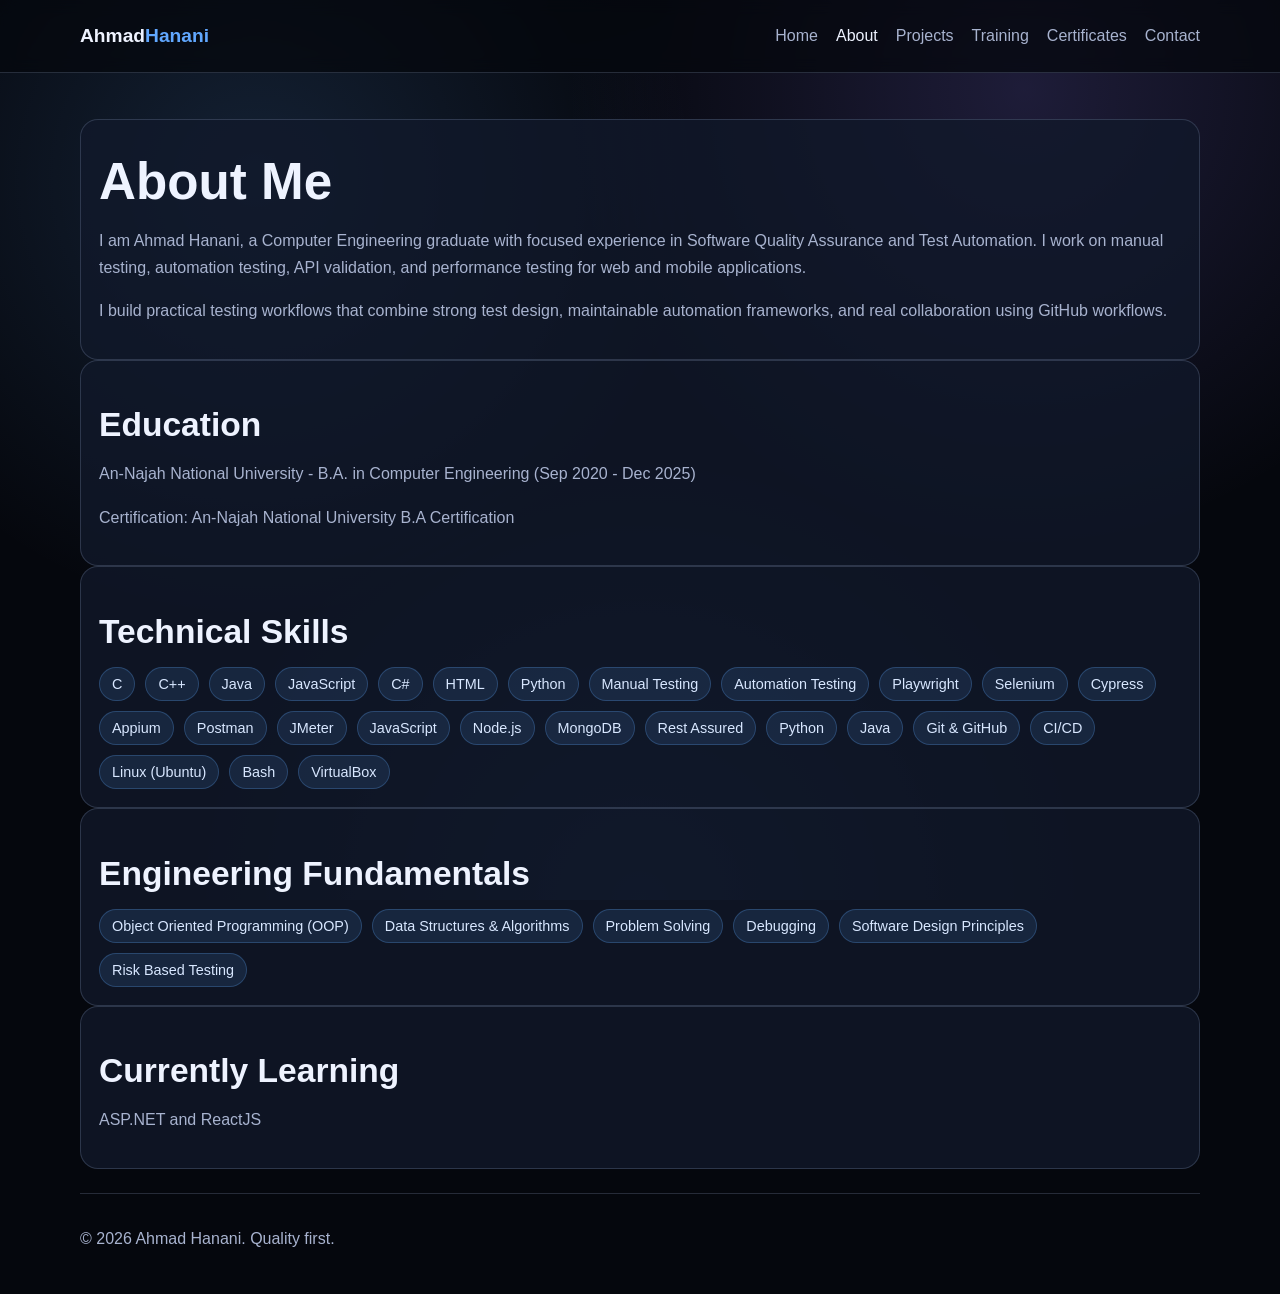
==== about.html @ b06a25ca "Fix mobile reveal and update portfolio" ====
<!DOCTYPE html>
<html lang="en">
<head>
  <meta charset="UTF-8" />
  <meta name="viewport" content="width=device-width, initial-scale=1.0" />
  <title>About | Ahmad Hanani</title>
  <link rel="stylesheet" href="style.css" />
</head>
<body>
  <div class="bg-animation" aria-hidden="true"></div>

  <header class="site-header">
    <nav class="nav container">
      <a class="logo" href="index.html">Ahmad<span>Hanani</span></a>
      <button class="menu-toggle" id="menuToggle" aria-label="Toggle navigation">Menu</button>
      <ul class="nav-links" id="navLinks">
        <li><a href="index.html">Home</a></li>
        <li><a class="active" href="about.html">About</a></li>
        <li><a href="projects.html">Projects</a></li>
        <li><a href="training.html">Training</a></li>
        <li><a href="certificates.html">Certificates</a></li>
        <li><a href="contact.html">Contact</a></li>
      </ul>
    </nav>
  </header>

  <main class="content container">
    <section class="card reveal">
      <h1>About Me</h1>
      <p class="muted">
        I am Ahmad Hanani, a Computer Engineering graduate with focused experience in Software Quality Assurance and Test Automation.
        I work on manual testing, automation testing, API validation, and performance testing for web and mobile applications.
      </p>
      <p class="muted">
        I build practical testing workflows that combine strong test design, maintainable automation frameworks, and real collaboration using GitHub workflows.
      </p>
    </section>

    <section class="card reveal">
      <h2>Education</h2>
      <p class="muted">
        An-Najah National University - B.A. in Computer Engineering (Sep 2020 - Dec 2025)
      </p>
      <p class="muted">
        Certification: An-Najah National University B.A Certification
      </p>
    </section>

    <section class="card reveal">
      <h2>Technical Skills</h2>
      <div class="tags">
        <span>C</span>
        <span>C++</span>
        <span>Java</span>
        <span>JavaScript</span>
        <span>C#</span>
        <span>HTML</span>
        <span>Python</span>
        <span>Manual Testing</span>
        <span>Automation Testing</span>
        <span>Playwright</span>
        <span>Selenium</span>
        <span>Cypress</span>
        <span>Appium</span>
        <span>Postman</span>
        <span>JMeter</span>
        <span>JavaScript</span>
        <span>Node.js</span>
        <span>MongoDB</span>
        <span>Rest Assured</span>
        <span>Python</span>
        <span>Java</span>
        <span>Git & GitHub</span>
        <span>CI/CD</span>
        <span>Linux (Ubuntu)</span>
        <span>Bash</span>
        <span>VirtualBox</span>
      </div>
    </section>

    <section class="card reveal">
      <h2>Engineering Fundamentals</h2>
      <div class="tags">
        <span>Object Oriented Programming (OOP)</span>
        <span>Data Structures & Algorithms</span>
        <span>Problem Solving</span>
        <span>Debugging</span>
        <span>Software Design Principles</span>
        <span>Risk Based Testing</span>
      </div>
    </section>

    <section class="card reveal">
      <h2>Currently Learning</h2>
      <p class="muted">
        ASP.NET and ReactJS
      </p>
    </section>
  </main>

  <footer class="footer container">
    <p>© 2026 Ahmad Hanani. Quality first.</p>
  </footer>

  <script src="script.js"></script>
</body>
</html>
---- style.css ----
:root {
  --bg: #05070d;
  --bg-soft: #0c1220;
  --card: #11192b;
  --text: #eef3ff;
  --muted: #a8b3cf;
  --primary: #61a8ff;
  --primary-2: #8f7dff;
  --border: rgba(170, 190, 230, 0.2);
}

* {
  box-sizing: border-box;
}

html {
  scroll-behavior: smooth;
}

body {
  margin: 0;
  font-family: "Segoe UI", Tahoma, Geneva, Verdana, sans-serif;
  background: var(--bg);
  color: var(--text);
  min-height: 100vh;
  overflow-x: hidden;
}

.bg-animation {
  position: fixed;
  inset: 0;
  z-index: -1;
  background:
    radial-gradient(circle at 20% 20%, rgba(97, 168, 255, 0.16), transparent 35%),
    radial-gradient(circle at 80% 10%, rgba(143, 125, 255, 0.18), transparent 35%),
    radial-gradient(circle at 50% 100%, rgba(97, 168, 255, 0.12), transparent 40%),
    #05070d;
  animation: floatBg 12s ease-in-out infinite alternate;
}

@keyframes floatBg {
  from {
    transform: translateY(0) scale(1);
  }
  to {
    transform: translateY(-12px) scale(1.02);
  }
}

.container {
  width: min(1120px, 90%);
  margin: 0 auto;
}

.site-header {
  position: sticky;
  top: 0;
  z-index: 10;
  backdrop-filter: blur(8px);
  background: rgba(5, 7, 13, 0.72);
  border-bottom: 1px solid var(--border);
}

.nav {
  display: flex;
  align-items: center;
  justify-content: space-between;
  min-height: 72px;
}

.logo {
  color: var(--text);
  font-size: 1.2rem;
  font-weight: 700;
  text-decoration: none;
}

.logo span {
  color: var(--primary);
}

.nav-links {
  list-style: none;
  display: flex;
  gap: 18px;
  padding: 0;
  margin: 0;
}

.nav-links a {
  color: var(--muted);
  text-decoration: none;
  transition: color 0.25s ease;
}

.nav-links a:hover,
.nav-links a.active {
  color: var(--text);
}

.menu-toggle {
  display: none;
  background: transparent;
  border: 1px solid var(--border);
  color: var(--text);
  padding: 8px 10px;
  border-radius: 10px;
}

.hero {
  display: grid;
  grid-template-columns: 1.5fr 1fr;
  gap: 28px;
  align-items: center;
  padding: 74px 0 32px;
}

.badge {
  display: inline-block;
  background: rgba(97, 168, 255, 0.15);
  border: 1px solid rgba(97, 168, 255, 0.32);
  color: #d8e7ff;
  padding: 8px 14px;
  border-radius: 999px;
  font-size: 0.84rem;
}

h1 {
  font-size: clamp(2rem, 4.5vw, 3.2rem);
  margin: 14px 0;
}

h2 {
  font-size: clamp(1.45rem, 3vw, 2.1rem);
  margin-bottom: 16px;
}

.muted {
  color: var(--muted);
  line-height: 1.7;
}

.hero-actions {
  display: flex;
  gap: 12px;
  margin-top: 24px;
}

.btn {
  text-decoration: none;
  border-radius: 12px;
  padding: 11px 16px;
  font-weight: 600;
  transition: transform 0.24s ease, box-shadow 0.24s ease, background 0.24s ease;
}

.btn:hover {
  transform: translateY(-2px);
}

.btn-primary {
  background: linear-gradient(120deg, var(--primary), var(--primary-2));
  color: #fff;
  box-shadow: 0 8px 22px rgba(97, 168, 255, 0.35);
}

.btn-outline {
  border: 1px solid var(--border);
  color: var(--text);
}

.hero-image {
  width: min(360px, 100%);
  aspect-ratio: 1 / 1;
  border-radius: 26px;
  background: linear-gradient(140deg, #13203a, #1c1740);
  border: 1px solid var(--border);
  overflow: hidden;
  justify-self: center;
  display: grid;
  place-items: center;
}

.hero-image img {
  width: 100%;
  height: 100%;
  object-fit: cover;
  transform: translateY(-150px);
}

.hero-image.fallback-avatar::before {
  content: attr(data-initials);
  font-size: 3.2rem;
  font-weight: 800;
  color: #dce8ff;
}

.stats,
.grid {
  display: grid;
  grid-template-columns: repeat(3, minmax(0, 1fr));
  gap: 16px;
}

.grid {
  margin-bottom: 38px;
}

.section-head {
  display: flex;
  align-items: center;
  justify-content: space-between;
}

.text-link {
  color: var(--primary);
  text-decoration: none;
}

.card {
  background: rgba(17, 25, 43, 0.78);
  border: 1px solid var(--border);
  border-radius: 18px;
  padding: 18px;
  transition: transform 0.24s ease, border-color 0.24s ease;
}

.card:hover {
  transform: translateY(-5px);
  border-color: rgba(97, 168, 255, 0.45);
}

.project-card a {
  color: #99c7ff;
  text-decoration: none;
  word-break: break-word;
  display: inline-block;
  margin-top: 8px;
}

.project-card h3 {
  margin-top: 0;
  margin-bottom: 10px;
}

.content {
  padding: 46px 0 24px;
}

.tags {
  display: flex;
  flex-wrap: wrap;
  gap: 10px;
}

.tags span {
  background: rgba(97, 168, 255, 0.12);
  color: #d8e7ff;
  border: 1px solid rgba(97, 168, 255, 0.25);
  border-radius: 999px;
  padding: 8px 12px;
  font-size: 0.9rem;
}

.contact-list {
  list-style: none;
  padding: 0;
  margin: 0;
  display: grid;
  gap: 12px;
}

.contact-list a {
  color: #98c7ff;
  text-decoration: none;
}

.timeline {
  display: grid;
  gap: 14px;
}

.timeline-item h3 {
  margin: 0 0 6px;
}

.company-head {
  display: flex;
  align-items: flex-start;
  gap: 12px;
  margin-bottom: 10px;
}

.logo-sm {
  width: 42px;
  height: 42px;
  border-radius: 10px;
  object-fit: cover;
  border: 1px solid var(--border);
  background: #0a1120;
  flex-shrink: 0;
}

.timeline-item .meta {
  color: #9fb3d8;
  margin: 0 0 10px;
  font-size: 0.92rem;
}

.details-list {
  margin: 0;
  padding-left: 18px;
  display: grid;
  gap: 7px;
}

.cert-list {
  display: grid;
  grid-template-columns: repeat(2, minmax(0, 1fr));
  gap: 14px;
}

.cert-item h3 {
  margin: 0 0 8px;
}

.cert-item p {
  margin: 0;
}

.cert-preview {
  margin: 10px 0 12px;
  min-height: 180px;
  border: 1px dashed rgba(151, 181, 236, 0.5);
  border-radius: 12px;
  display: grid;
  place-items: center;
  background: rgba(10, 17, 31, 0.7);
  overflow: hidden;
  position: relative;
}
.nav-icon {
  font-size: 22px;
  color: #a8b3cf;
  transition: 0.3s;
}

.nav-icon:hover {
  color: #8f7dff;
  transform: translateY(-2px);
}

.cert-preview .placeholder-text {
  color: #89a3ce;
  font-size: 0.9rem;
  text-align: center;
  padding: 0 12px;
}

.cert-preview img {
  position: absolute;
  inset: 0;
  width: 100%;
  height: 100%;
  object-fit: cover;
}

.cert-preview.has-image .placeholder-text {
  display: none;
}

.cert-actions {
  margin-top: 25px;
  margin-bottom: 10px;
}

.cert-actions .btn {
  display: inline-block;
  padding: 14px 22px;
  font-size: 15px;
  border-radius: 12px;
  margin-bottom: 12px; 
}

.cert-note {
  font-size: 0.85rem;
  color: #9fb3d8;
  display: block;
  margin-top: 8px;
}

.footer {
  border-top: 1px solid var(--border);
  padding: 20px 0 30px;
  color: var(--muted);
}

.js .reveal {
  opacity: 0;
  transform: translateY(24px);
  transition: opacity 0.7s ease, transform 0.7s ease;
}

.js .reveal.show {
  opacity: 1;
  transform: translateY(0);
}
@media (max-width: 900px) {
  .hero {
    grid-template-columns: 1fr;
    padding-top: 40px;
  }

  .stats,
  .grid,
  .cert-list {
    grid-template-columns: 1fr;
  }

  .menu-toggle {
    display: inline-block;
  }

  .nav-links {
    display: none;
    position: absolute;
    right: 5%;
    top: 70px;
    flex-direction: column;
    width: 210px;
    background: #0c1323;
    border: 1px solid var(--border);
    padding: 12px;
    border-radius: 12px;
  }

  .nav-links.open {
    display: flex;
  }
}
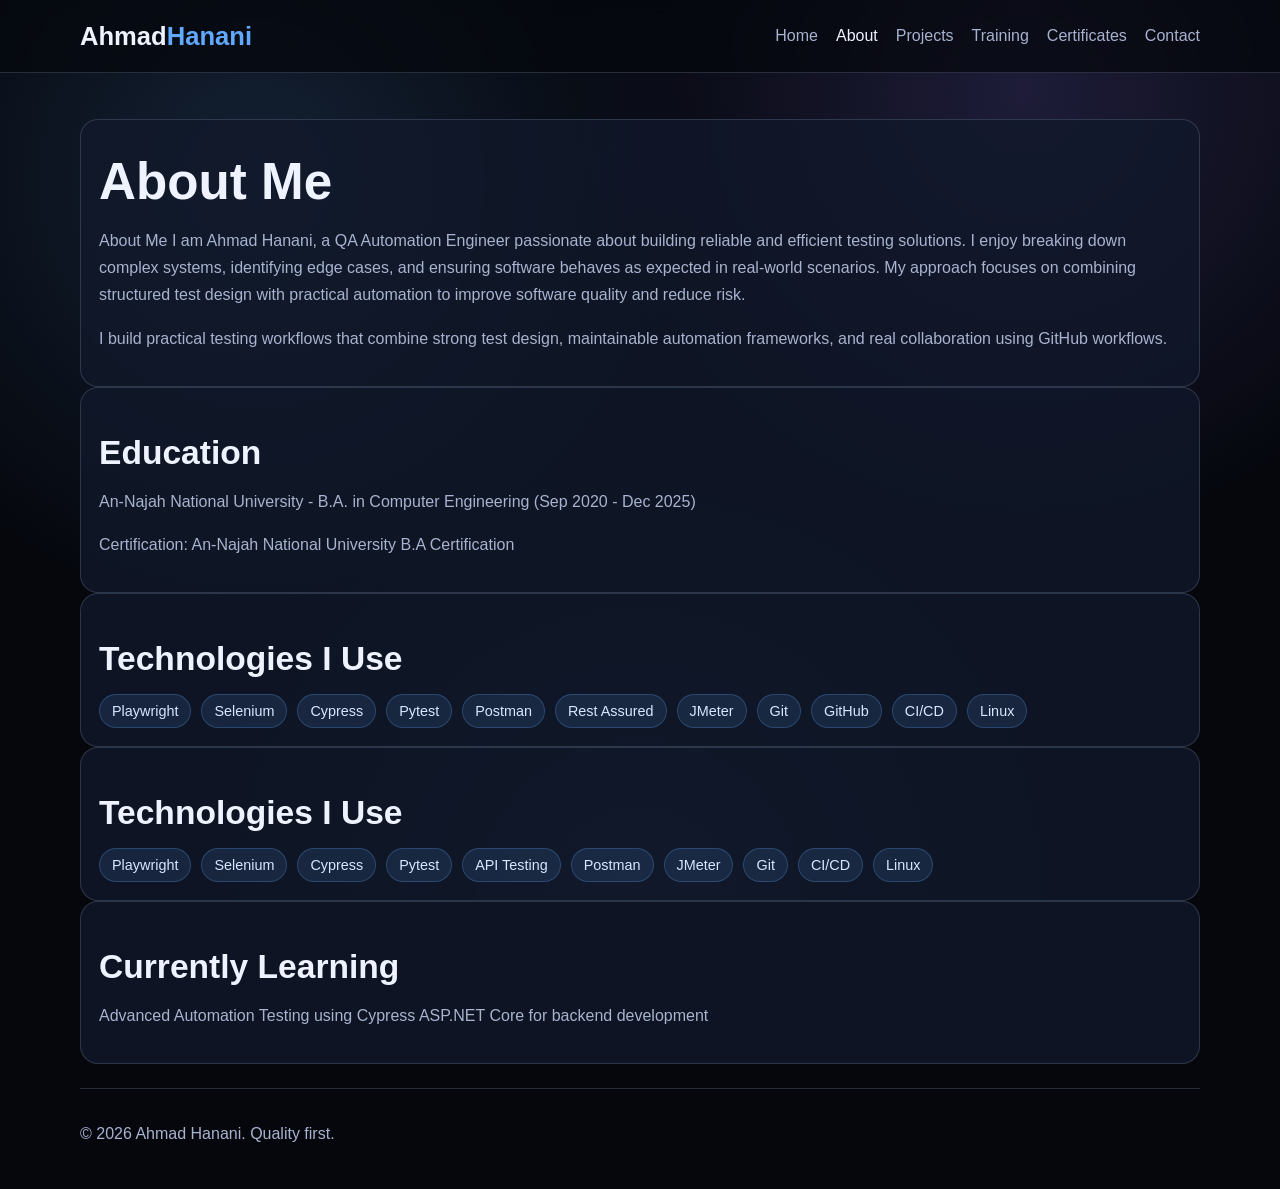
==== commit bf256db8: "update cv" ====
--- a/about.html
+++ b/about.html
@@ -28,8 +28,13 @@
     <section class="card reveal">
       <h1>About Me</h1>
       <p class="muted">
-        I am Ahmad Hanani, a Computer Engineering graduate with focused experience in Software Quality Assurance and Test Automation.
-        I work on manual testing, automation testing, API validation, and performance testing for web and mobile applications.
+        About Me  
+
+I am Ahmad Hanani, a QA Automation Engineer passionate about building reliable and efficient testing solutions.
+
+I enjoy breaking down complex systems, identifying edge cases, and ensuring software behaves as expected in real-world scenarios.
+
+My approach focuses on combining structured test design with practical automation to improve software quality and reduce risk.
       </p>
       <p class="muted">
         I build practical testing workflows that combine strong test design, maintainable automation frameworks, and real collaboration using GitHub workflows.
@@ -47,53 +52,43 @@
     </section>
 
     <section class="card reveal">
-      <h2>Technical Skills</h2>
-      <div class="tags">
-        <span>C</span>
-        <span>C++</span>
-        <span>Java</span>
-        <span>JavaScript</span>
-        <span>C#</span>
-        <span>HTML</span>
-        <span>Python</span>
-        <span>Manual Testing</span>
-        <span>Automation Testing</span>
-        <span>Playwright</span>
-        <span>Selenium</span>
-        <span>Cypress</span>
-        <span>Appium</span>
-        <span>Postman</span>
-        <span>JMeter</span>
-        <span>JavaScript</span>
-        <span>Node.js</span>
-        <span>MongoDB</span>
-        <span>Rest Assured</span>
-        <span>Python</span>
-        <span>Java</span>
-        <span>Git & GitHub</span>
-        <span>CI/CD</span>
-        <span>Linux (Ubuntu)</span>
-        <span>Bash</span>
-        <span>VirtualBox</span>
-      </div>
-    </section>
+  <h2>Technologies I Use</h2>
+  <div class="tags">
+    <span>Playwright</span>
+    <span>Selenium</span>
+    <span>Cypress</span>
+    <span>Pytest</span>
+    <span>Postman</span>
+    <span>Rest Assured</span>
+    <span>JMeter</span>
+    <span>Git</span>
+    <span>GitHub</span>
+    <span>CI/CD</span>
+    <span>Linux</span>
+  </div>
+</section>
 
     <section class="card reveal">
-      <h2>Engineering Fundamentals</h2>
-      <div class="tags">
-        <span>Object Oriented Programming (OOP)</span>
-        <span>Data Structures & Algorithms</span>
-        <span>Problem Solving</span>
-        <span>Debugging</span>
-        <span>Software Design Principles</span>
-        <span>Risk Based Testing</span>
-      </div>
-    </section>
+  <h2>Technologies I Use</h2>
+  <div class="tags">
+    <span>Playwright</span>
+    <span>Selenium</span>
+    <span>Cypress</span>
+    <span>Pytest</span>
+    <span>API Testing</span>
+    <span>Postman</span>
+    <span>JMeter</span>
+    <span>Git</span>
+    <span>CI/CD</span>
+    <span>Linux</span>
+  </div>
+</section>
 
     <section class="card reveal">
       <h2>Currently Learning</h2>
       <p class="muted">
-        ASP.NET and ReactJS
+        Advanced Automation Testing using Cypress  
+        ASP.NET Core for backend development
       </p>
     </section>
   </main>
--- a/style.css
+++ b/style.css
@@ -70,7 +70,7 @@
 
 .logo {
   color: var(--text);
-  font-size: 1.2rem;
+  font-size: clamp(1.25rem, 2.6vw, 1.6rem);
   font-weight: 700;
   text-decoration: none;
 }
@@ -374,51 +374,74 @@
   margin-bottom: 10px;
 }
 
-.cert-actions .btn {
-  display: inline-block;
-  padding: 14px 22px;
-  font-size: 15px;
-  border-radius: 12px;
-  margin-bottom: 12px; 
-}
-
-.cert-note {
-  font-size: 0.85rem;
-  color: #9fb3d8;
-  display: block;
-  margin-top: 8px;
-}
-
-.footer {
-  border-top: 1px solid var(--border);
-  padding: 20px 0 30px;
-  color: var(--muted);
-}
-
-.js .reveal {
-  opacity: 0;
-  transform: translateY(24px);
-  transition: opacity 0.7s ease, transform 0.7s ease;
-}
-
-.js .reveal.show {
-  opacity: 1;
-  transform: translateY(0);
-}
-@media (max-width: 900px) {
-  .hero {
-    grid-template-columns: 1fr;
-    padding-top: 40px;
-  }
-
-  .stats,
-  .grid,
-  .cert-list {
-    grid-template-columns: 1fr;
-  }
-
+
+.nav-right {
+  display: flex;
+  align-items: center;
+  gap: 16px;
+}
+
+.nav-social {
+  display: flex;
+  align-items: center;
+  gap: 12px;
+}
+
+.nav-social a {
+  color: var(--text);
+  text-decoration: none;
+  font-size: 1.4rem; /* larger, consistent icon size */
+  display: inline-flex;
+  align-items: center;
+  justify-content: center;
+  width: 44px;
+  height: 44px;
+  border-radius: 8px;
+  transition: color 0.25s ease, transform 0.25s ease, background 0.25s ease;
+}
+
+.nav-social a i {
+  font-size: 1.4rem; /* ensure the <i> icon matches container size */
+  line-height: 1;
+}
+
+.nav-social a:hover {
+  color: var(--primary);
+  background: rgba(97, 168, 255, 0.08);
+  transform: translateY(-2px);
+}
+
+/* Responsive: larger social icons and menu button on small screens */
+@media (max-width: 600px) {
+  .nav-social a {
+    font-size: 1.9rem;
+    width: 44px;
+    height: 44px;
+    border-radius: 8px;
+  }
+  .nav-social a i {
+    font-size: 1.9rem;
+  }
   .menu-toggle {
     display: inline-block;
+    padding: 8px 12px;
+    font-size: 0.95rem;
+    border-radius: 10px;
+  }
+}
+
+@media (max-width: 900px) {
+  .nav-right {
+    gap: 10px;
+  }
+
+  .nav-social {
+    display: flex;
+    gap: 10px;
+  }
+
+  .nav-social a {
+    font-size: 1rem;
   }
 
   .nav-links {
@@ -437,4 +460,69 @@
   .nav-links.open {
     display: flex;
   }
+}
+
+.cert-actions .btn {
+  display: inline-block;
+  padding: 14px 22px;
+  font-size: 15px;
+  border-radius: 12px;
+  margin-bottom: 12px; 
+}
+
+.cert-note {
+  font-size: 0.85rem;
+  color: #9fb3d8;
+  display: block;
+  margin-top: 8px;
+}
+
+.footer {
+  border-top: 1px solid var(--border);
+  padding: 20px 0 30px;
+  color: var(--muted);
+}
+
+.js .reveal {
+  opacity: 0;
+  transform: translateY(24px);
+  transition: opacity 0.7s ease, transform 0.7s ease;
+}
+
+.js .reveal.show {
+  opacity: 1;
+  transform: translateY(0);
+}
+@media (max-width: 900px) {
+  .hero {
+    grid-template-columns: 1fr;
+    padding-top: 40px;
+  }
+
+  .stats,
+  .grid,
+  .cert-list {
+    grid-template-columns: 1fr;
+  }
+
+  .menu-toggle {
+    display: inline-block;
+  }
+
+  .nav-links {
+    display: none;
+    position: absolute;
+    right: 5%;
+    top: 70px;
+    flex-direction: column;
+    width: 210px;
+    background: #0c1323;
+    border: 1px solid var(--border);
+    padding: 12px;
+    border-radius: 12px;
+  }
+
+  .nav-links.open {
+    display: flex;
+  }
 }
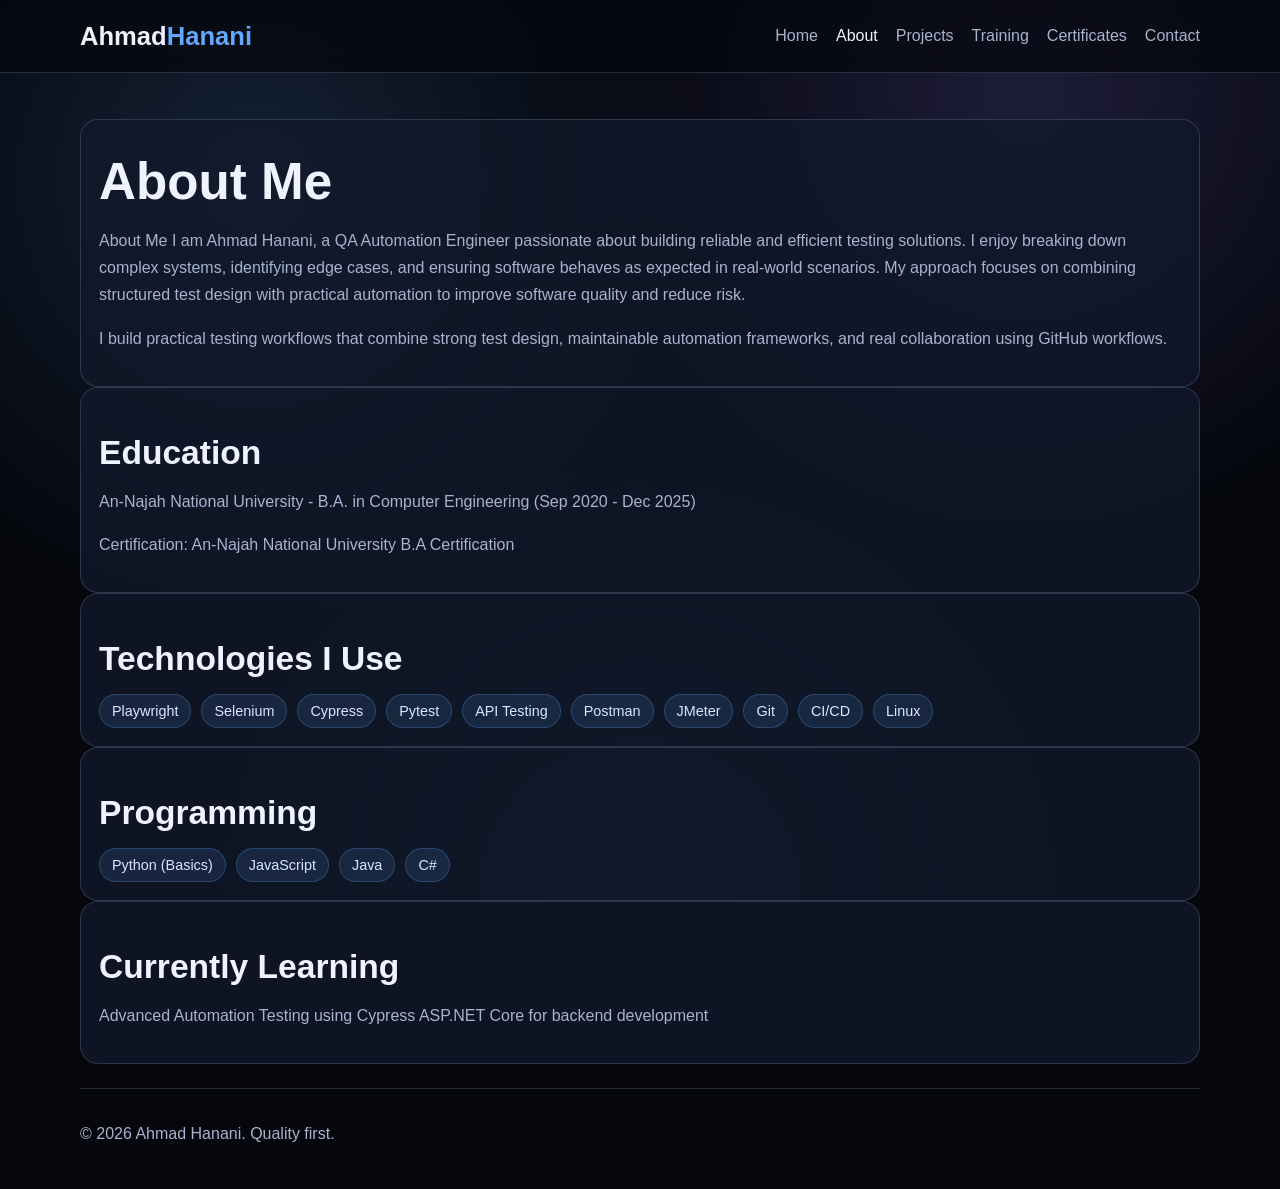
==== commit 75cc6a1e: "update my app" ====
--- a/about.html
+++ b/about.html
@@ -58,29 +58,22 @@
     <span>Selenium</span>
     <span>Cypress</span>
     <span>Pytest</span>
-    <span>Postman</span>
-    <span>Rest Assured</span>
-    <span>JMeter</span>
-    <span>Git</span>
-    <span>GitHub</span>
-    <span>CI/CD</span>
-    <span>Linux</span>
-  </div>
-</section>
-
-    <section class="card reveal">
-  <h2>Technologies I Use</h2>
-  <div class="tags">
-    <span>Playwright</span>
-    <span>Selenium</span>
-    <span>Cypress</span>
-    <span>Pytest</span>
     <span>API Testing</span>
     <span>Postman</span>
     <span>JMeter</span>
     <span>Git</span>
     <span>CI/CD</span>
     <span>Linux</span>
+  </div>
+
+</section>
+<section class="card reveal">
+  <h2>Programming</h2>
+  <div class="tags">
+    <span>Python (Basics)</span>
+    <span>JavaScript</span>
+    <span>Java</span>
+    <span>C#</span>
   </div>
 </section>
 
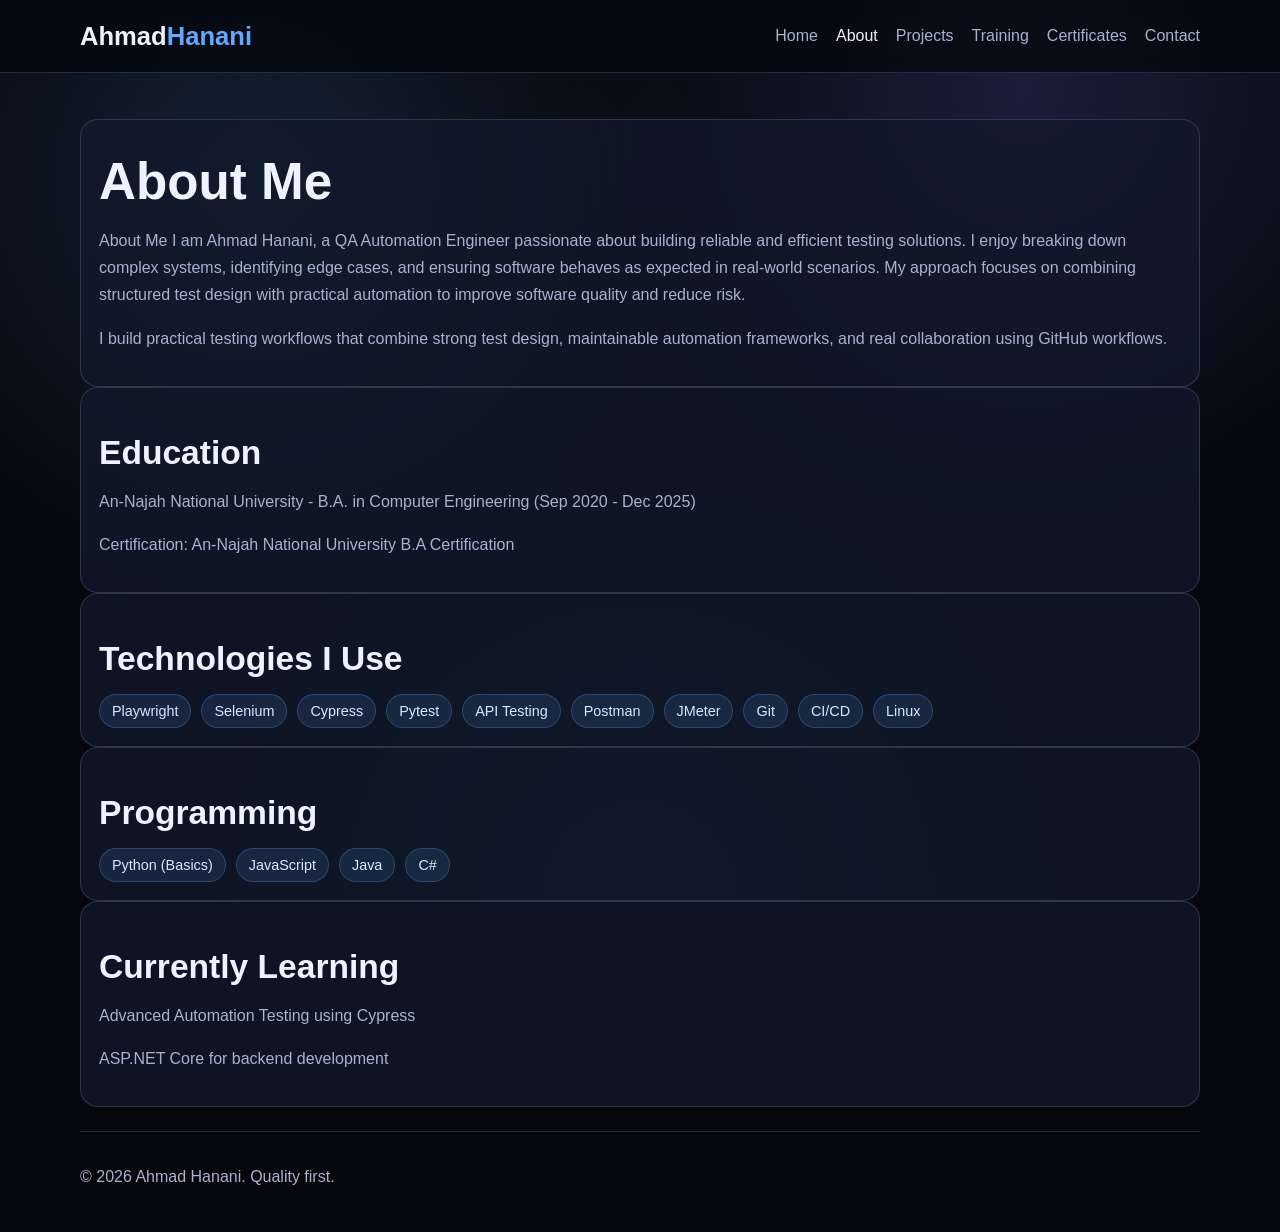
==== commit b654a4cd: "(:" ====
--- a/about.html
+++ b/about.html
@@ -80,9 +80,9 @@
     <section class="card reveal">
       <h2>Currently Learning</h2>
       <p class="muted">
-        Advanced Automation Testing using Cypress  
-        ASP.NET Core for backend development
+        Advanced Automation Testing using Cypress
       </p>
+       <p class="muted">ASP.NET Core for backend development</p>
     </section>
   </main>
 
